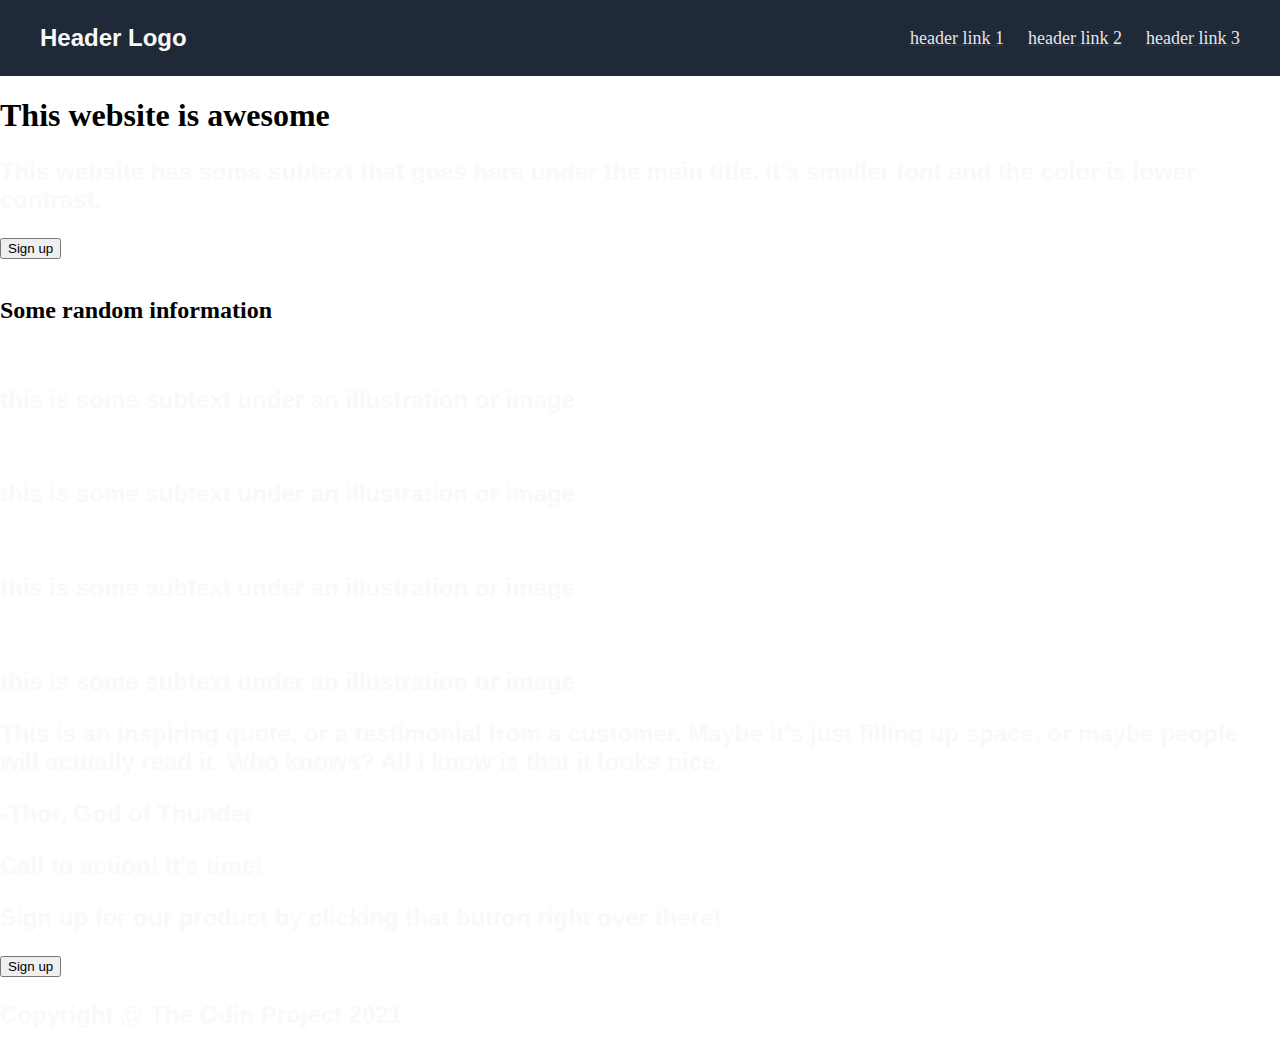
==== landing-page-project/landing-page/index.html @ 6b864e59 "Add CSS to header" ====
<!DOCTYPE html>
<html lang="en">

<head>
    <meta charset="UTF-8">
    <meta name="viewport" content="width=device-width, initial-scale=1.0">
    <link rel="stylesheet" href="styles.css">
    <title>Landing Page</title>
</head>

<body>
    <header>
        <div class="header-container">
            <p>Header Logo</p>
            <ul>
                <a href=""><li>header link 1</li></a>
                <a href=""><li>header link 2</li></a>
                <a href=""><li>header link 3</li></a>
            </ul>
        </div>
    </header>
    
    <!-- Hero -->

    <div class="hero-container">
        <div class="hero">
            <h1>This website is awesome</h1>
            <p>This website has some subtext that goes here under the main title. It's smaller font and the color is
                lower contrast.</p>
            <a><button>Sign up</button></a>
        </div>
        <img src="" alt="">
    </div>

    <!-- Main -->

    <div class="main-container">
        <h2>Some random information</h2>
        <div class="card-container">
            <div class="card">
                <img src="" alt="">
                <p>this is some subtext under an illustration or image</p>
            </div>
            <div class="card">
                <img src="" alt="">
                <p>this is some subtext under an illustration or image</p>
            </div>
            <div class="card">
                <img src="" alt="">
                <p>this is some subtext under an illustration or image</p>
            </div>
            <div class="card">
                <img src="" alt="">
                <p>this is some subtext under an illustration or image</p>
            </div>
        </div>
    </div>

    <!-- Testimonial -->

    <div class="testimonial">
        <p>This is an inspiring quote, or a testimonial from a customer. Maybe it's just filling up space, or maybe
            people will actually read it. Who knows? All I know is that it looks nice.</p>
        <p>-Thor, God of Thunder</p>
    </div>

    <!-- Call to action -->

    <div class="CTA">
        <div class="CTA-container">
            <div class="CTA-text">
                <p>Call to action! It's time!</p>
                <p>Sign up for our product by clicking that button right over there!</p>
            </div>
            <a href="#"><button>Sign up</button></a>
        </div>
    </div>

    <!-- Footer -->

    <div class="footer">
        <p>Copyright @ The Odin Project 2021</p>
    </div>





</body>

</html>
---- landing-page-project/landing-page/styles.css ----
/* Header */

body { 
    margin: 0;
    padding: 0;
}

header {
    background-color: #1F2937;
}

.header-container {
    max-width: 1200px;
    margin: 0 auto;
    display: flex;
    justify-content: space-between;
}

p {
    color: #F9FAF8;
    font-family: Arial, Helvetica, sans-serif;
    font-size: 24px;
    font-weight: bold;
}

ul {
    display: flex;
    gap: 24px;
    align-items: center;
}

li {
    color: #E5E7EB;
    font-size: 18px;
    list-style: none;
}
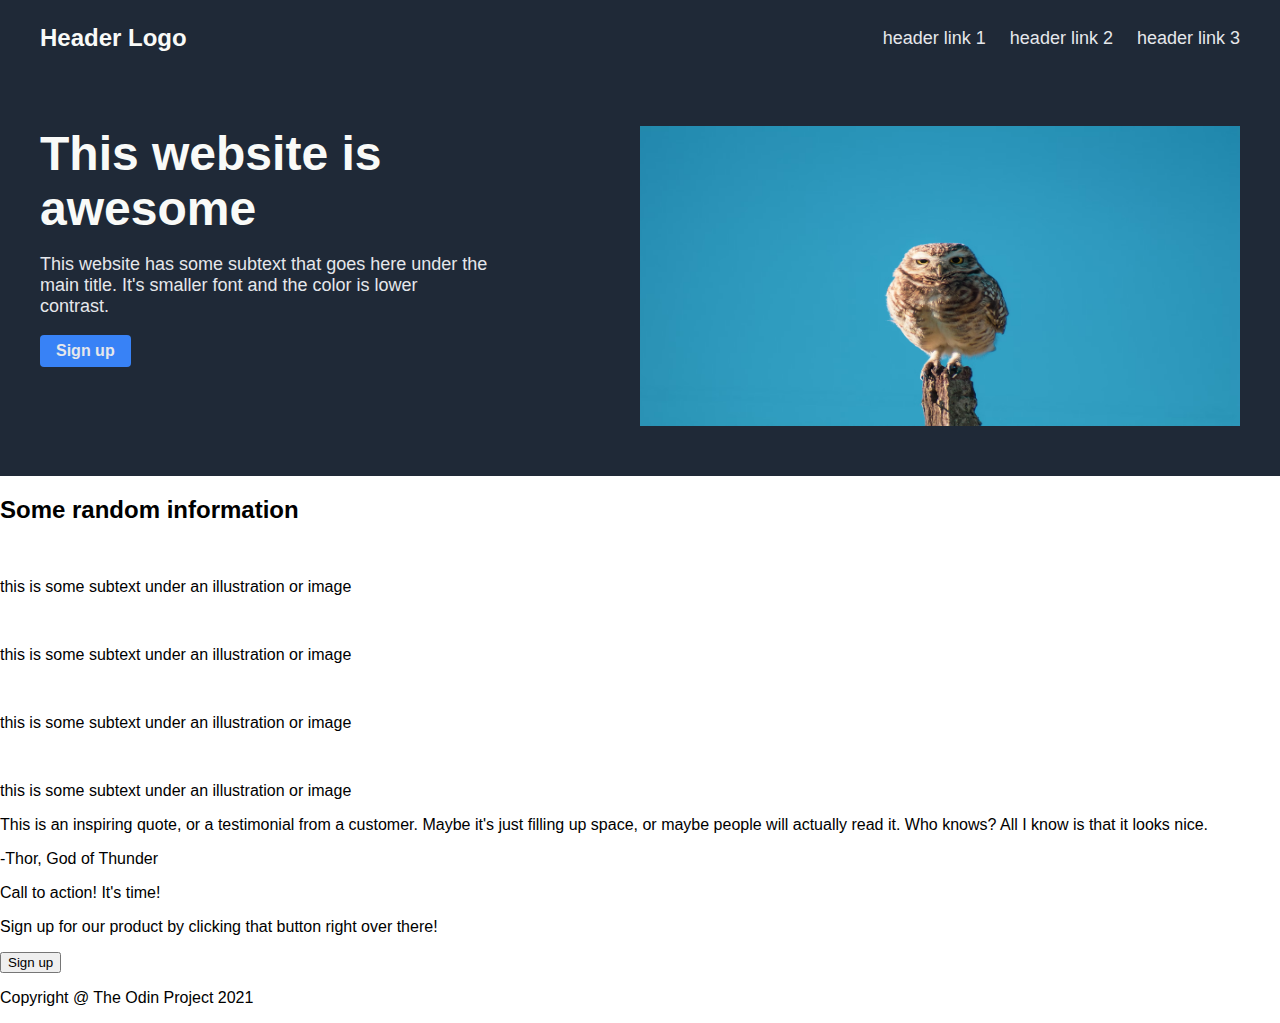
==== commit b832d38c: "Add CSS to Hero" ====
--- a/landing-page-project/landing-page/index.html
+++ b/landing-page-project/landing-page/index.html
@@ -11,25 +11,34 @@
 <body>
     <header>
         <div class="header-container">
-            <p>Header Logo</p>
+            <p class="logo">Header Logo</p>
             <ul>
-                <a href=""><li>header link 1</li></a>
-                <a href=""><li>header link 2</li></a>
-                <a href=""><li>header link 3</li></a>
+                <a href="">
+                    <li>header link 1</li>
+                </a>
+                <a href="">
+                    <li>header link 2</li>
+                </a>
+                <a href="">
+                    <li>header link 3</li>
+                </a>
             </ul>
         </div>
     </header>
-    
+
     <!-- Hero -->
 
-    <div class="hero-container">
-        <div class="hero">
-            <h1>This website is awesome</h1>
-            <p>This website has some subtext that goes here under the main title. It's smaller font and the color is
-                lower contrast.</p>
-            <a><button>Sign up</button></a>
+    <div class="hero">
+        <div class="hero-container">
+            <div class="hero-content">
+                <h1>This website is awesome</h1>
+                <p class="hero-secondary-text">This website has some subtext that goes here under the main title. It's
+                    smaller font and the color is
+                    lower contrast.</p>
+                <a><span class="button">Sign up</span></a>
+            </div>
+            <img class="hero-img" src="img/owl.avif" alt="owl">
         </div>
-        <img src="" alt="">
     </div>
 
     <!-- Main -->
--- a/landing-page-project/landing-page/styles.css
+++ b/landing-page-project/landing-page/styles.css
@@ -3,6 +3,7 @@
 body { 
     margin: 0;
     padding: 0;
+    font-family: Arial, Helvetica, sans-serif;
 }
 
 header {
@@ -16,9 +17,8 @@
     justify-content: space-between;
 }
 
-p {
+.logo {
     color: #F9FAF8;
-    font-family: Arial, Helvetica, sans-serif;
     font-size: 24px;
     font-weight: bold;
 }
@@ -29,8 +29,59 @@
     align-items: center;
 }
 
+a {
+    text-decoration: none;
+}
+
 li {
     color: #E5E7EB;
     font-size: 18px;
     list-style: none;
+}
+
+/* Hero */
+
+.hero {
+    background-color: #1F2937;    
+}
+
+.hero-container {
+    max-width: 1200px;
+    margin: 0 auto;
+    padding: 50px 0;
+    display: flex;
+    justify-content: space-between;
+    height: 300px;
+}
+
+.hero-content {
+    display: flex;
+    flex-direction: column;
+    max-width: 450px;
+    margin-right: auto;
+}
+
+h1 {
+    font-size: 48px;
+    font-weight: bolder;
+    color: #F9FAF8;
+    margin: 0;
+}
+
+.hero-secondary-text {
+    font-size: 18px;
+    color: #E5E7EB;
+}
+
+.button {
+    display: inline-block;
+    color: #E5E7EB;
+    font-weight: 700;
+    background-color: #3882F6;
+    padding: 7px 16px;
+    border-radius: 4px;
+}
+
+.hero-img {
+    width: 600px;
 }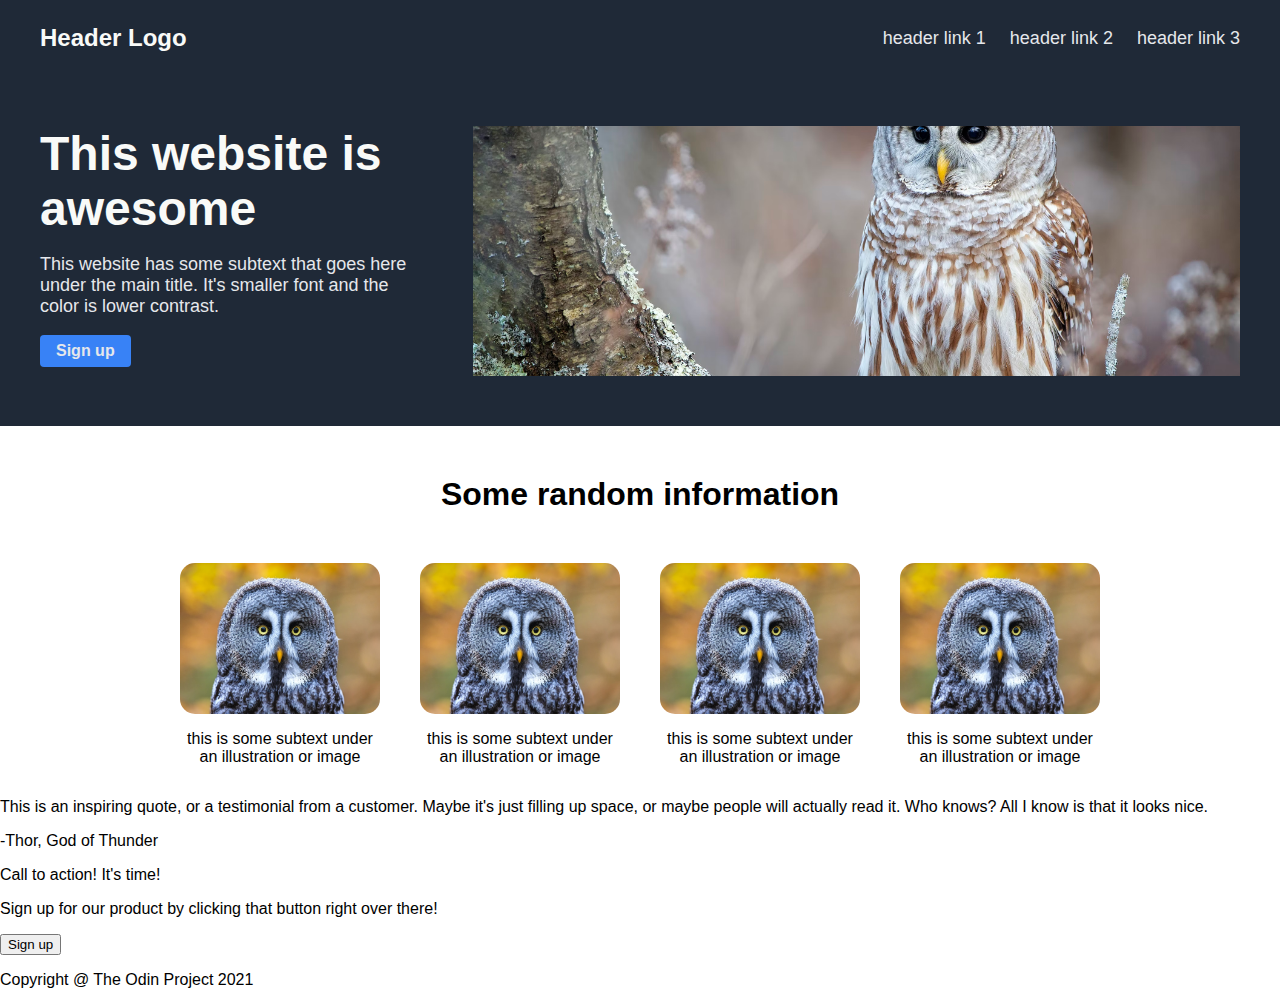
==== commit ee86827a: "Complete CTA-Main section" ====
--- a/landing-page-project/landing-page/index.html
+++ b/landing-page-project/landing-page/index.html
@@ -41,26 +41,26 @@
         </div>
     </div>
 
-    <!-- Main -->
+    <!-- CTA-Main -->
 
     <div class="main-container">
         <h2>Some random information</h2>
         <div class="card-container">
             <div class="card">
-                <img src="" alt="">
-                <p>this is some subtext under an illustration or image</p>
+                <img class="card-img" src="./img/owl.jpg" alt="owl">
+                <p class="card-text">this is some subtext under an illustration or image</p>
             </div>
             <div class="card">
-                <img src="" alt="">
-                <p>this is some subtext under an illustration or image</p>
+                <img class="card-img" src="./img/owl.jpg" alt="owl">
+                <p class="card-text">this is some subtext under an illustration or image</p>
             </div>
             <div class="card">
-                <img src="" alt="">
-                <p>this is some subtext under an illustration or image</p>
+                <img class="card-img" src="./img/owl.jpg" alt="owl">
+                <p class="card-text">this is some subtext under an illustration or image</p>
             </div>
             <div class="card">
-                <img src="" alt="">
-                <p>this is some subtext under an illustration or image</p>
+                <img class="card-img" src="./img/owl.jpg" alt="owl">
+                <p class="card-text">this is some subtext under an illustration or image</p>
             </div>
         </div>
     </div>
--- a/landing-page-project/landing-page/styles.css
+++ b/landing-page-project/landing-page/styles.css
@@ -50,15 +50,15 @@
     margin: 0 auto;
     padding: 50px 0;
     display: flex;
+    gap: 50px;
     justify-content: space-between;
-    height: 300px;
+    height: 250px;
 }
 
 .hero-content {
+    flex: 1;
     display: flex;
     flex-direction: column;
-    max-width: 450px;
-    margin-right: auto;
 }
 
 h1 {
@@ -83,5 +83,41 @@
 }
 
 .hero-img {
-    width: 600px;
-}+    flex: 2;
+    object-fit: cover;
+}
+
+/* CTA-Main */
+
+.main-container {
+
+}
+
+h2 {
+    font-size: 32px;
+    text-align: center;
+    margin: 50px 0;
+}
+
+.card-container {
+    display: flex;
+    flex-wrap: wrap;
+    gap: 40px;
+    justify-content: center;
+}
+
+.card {
+    display: flex;
+    flex-direction: column;
+    max-width: 200px;
+}
+
+.card-img {
+    border-radius: 15px;
+    max-width: 200px;
+    max-height: 200px;
+}
+
+.card-text{
+    text-align: center;
+}
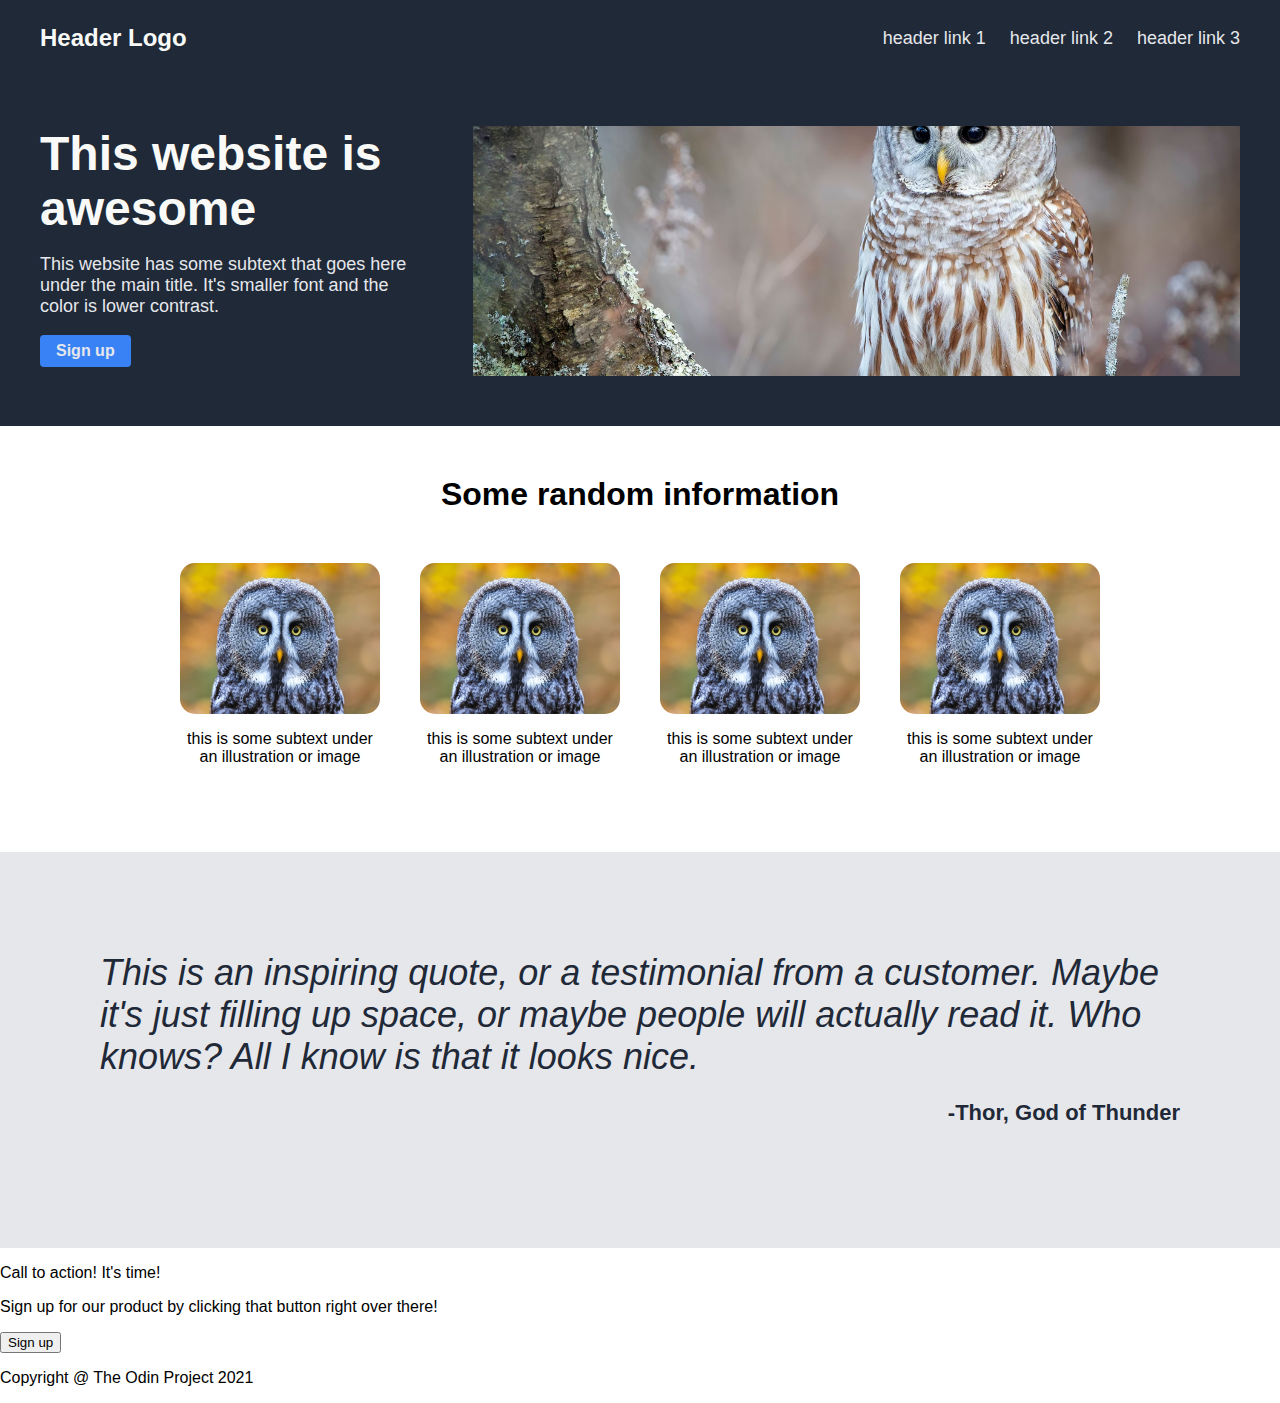
==== commit 377a5e71: "Add testimonial section, adjust CTA section" ====
--- a/landing-page-project/landing-page/index.html
+++ b/landing-page-project/landing-page/index.html
@@ -41,7 +41,7 @@
         </div>
     </div>
 
-    <!-- CTA-Main -->
+    <!-- Main -->
 
     <div class="main-container">
         <h2>Some random information</h2>
@@ -68,9 +68,12 @@
     <!-- Testimonial -->
 
     <div class="testimonial">
-        <p>This is an inspiring quote, or a testimonial from a customer. Maybe it's just filling up space, or maybe
-            people will actually read it. Who knows? All I know is that it looks nice.</p>
-        <p>-Thor, God of Thunder</p>
+        <div class="testimonial-container">
+            <p class="testimonial-text">This is an inspiring quote, or a testimonial from a customer. Maybe it's just
+                filling up space, or maybe
+                people will actually read it. Who knows? All I know is that it looks nice.</p>
+            <p class="testimonial-person">-Thor, God of Thunder</p>
+        </div>
     </div>
 
     <!-- Call to action -->
--- a/landing-page-project/landing-page/styles.css
+++ b/landing-page-project/landing-page/styles.css
@@ -87,11 +87,7 @@
     object-fit: cover;
 }
 
-/* CTA-Main */
-
-.main-container {
-
-}
+/* Main */
 
 h2 {
     font-size: 32px;
@@ -104,6 +100,7 @@
     flex-wrap: wrap;
     gap: 40px;
     justify-content: center;
+    margin-bottom: 70px;
 }
 
 .card {
@@ -121,3 +118,33 @@
 .card-text{
     text-align: center;
 }
+
+/* Testimonial */
+
+.testimonial {
+    color: #1F2937;
+    background-color: #E5E7EB;    
+    display: flex;
+    flex-direction: column;
+    align-items: center;
+    justify-content: center;
+}
+
+.testimonial-container {
+    max-width: 1200px;
+    padding: 100px;
+}
+
+.testimonial-text {
+    font-size: 36px;
+    font-style: italic;
+    margin: 0;
+}
+
+.testimonial-person {
+    font-weight: bold;
+    font-size: 22px;
+    text-align: end;
+}
+
+
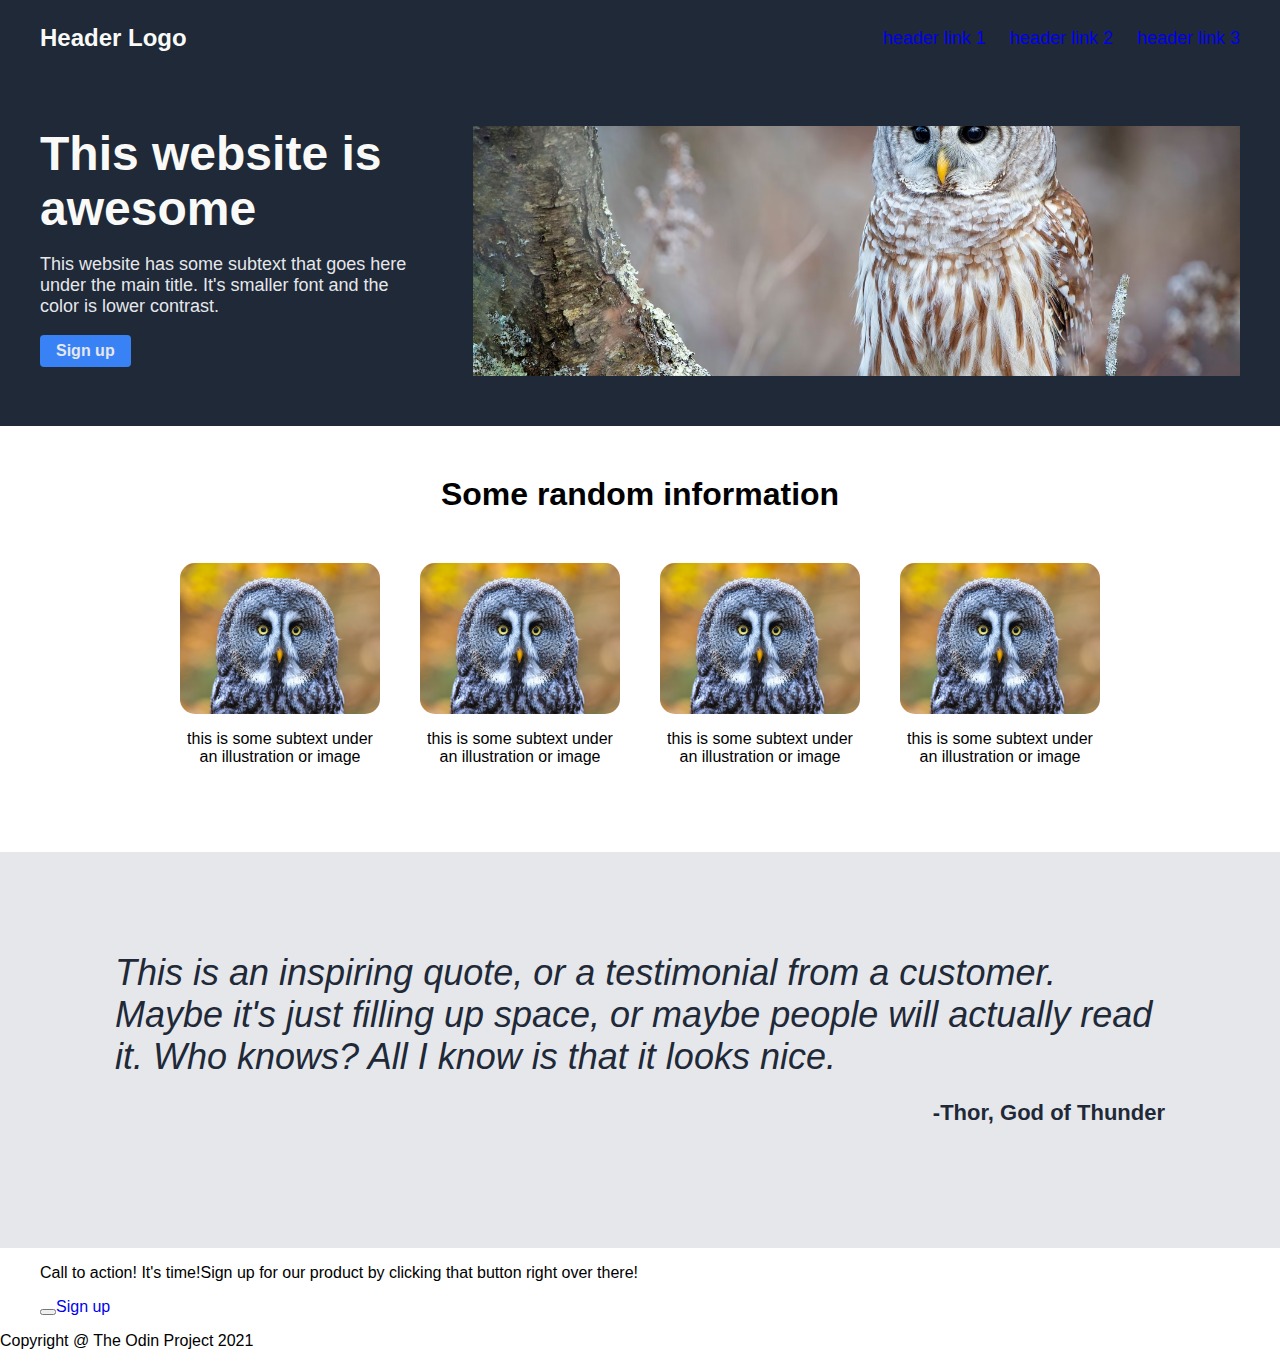
==== commit 4c33f40d: "Adjust HTML error, <a> to outside <li> elements" ====
--- a/landing-page-project/landing-page/index.html
+++ b/landing-page-project/landing-page/index.html
@@ -13,15 +13,9 @@
         <div class="header-container">
             <p class="logo">Header Logo</p>
             <ul>
-                <a href="">
-                    <li>header link 1</li>
-                </a>
-                <a href="">
-                    <li>header link 2</li>
-                </a>
-                <a href="">
-                    <li>header link 3</li>
-                </a>
+                <li><a href="#">header link 1</a></li>
+                <li><a href="#">header link 2</a></li>
+                <li><a href="#">header link 3</a></li>
             </ul>
         </div>
     </header>
@@ -80,11 +74,11 @@
 
     <div class="CTA">
         <div class="CTA-container">
-            <div class="CTA-text">
-                <p>Call to action! It's time!</p>
-                <p>Sign up for our product by clicking that button right over there!</p>
+            <div class="CTA-text-container">
+                <p class="CTA-bold">Call to action! It's time!</p>
+                <p class="CTA-text">Sign up for our product by clicking that button right over there!</p>
             </div>
-            <a href="#"><button>Sign up</button></a>
+            <button class="CTA-button"></button><a href="#">Sign up</a></button>
         </div>
     </div>
 
--- a/landing-page-project/landing-page/styles.css
+++ b/landing-page-project/landing-page/styles.css
@@ -131,8 +131,9 @@
 }
 
 .testimonial-container {
+    box-sizing: border-box;
     max-width: 1200px;
-    padding: 100px;
+    padding: 100px 75px;
 }
 
 .testimonial-text {
@@ -147,4 +148,14 @@
     text-align: end;
 }
 
+/* CTA */
 
+.CTA-container {
+    max-width: 1200px;
+    margin: 0 auto;
+}
+
+.CTA-text-container {
+    display: flex;
+
+}
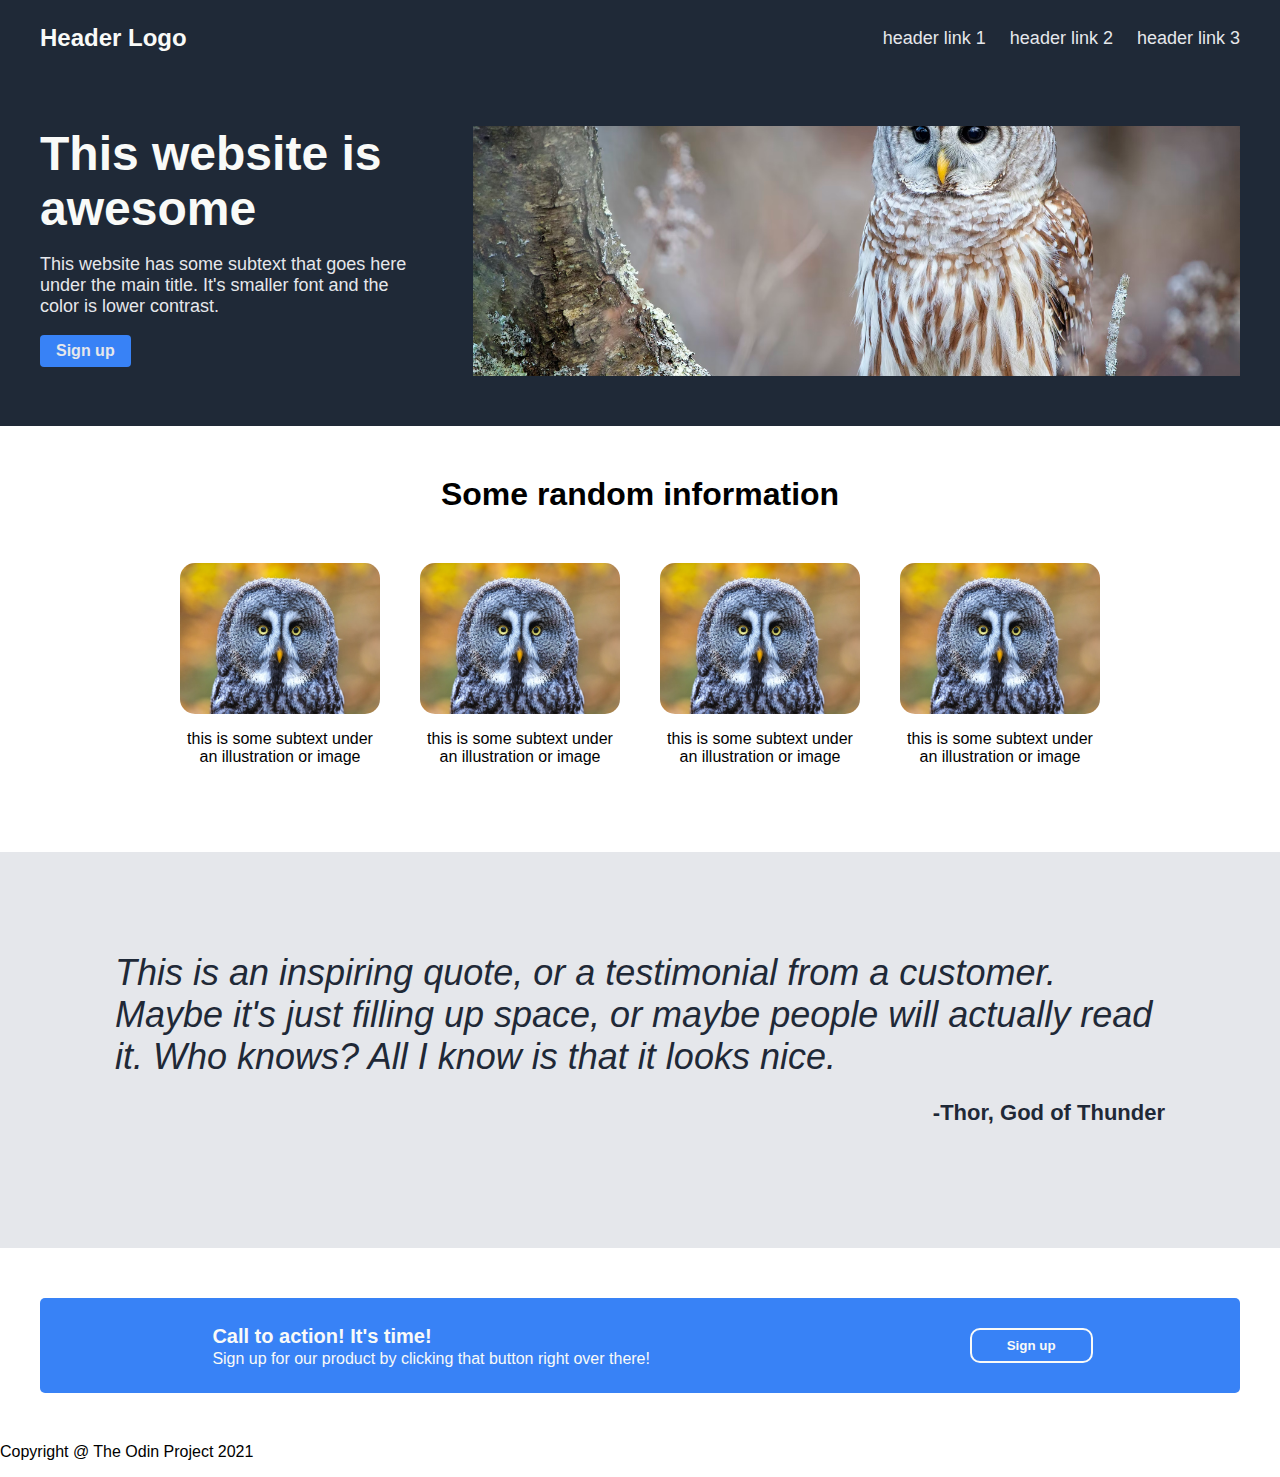
==== commit d3671fed: "Create CTA section" ====
--- a/landing-page-project/landing-page/index.html
+++ b/landing-page-project/landing-page/index.html
@@ -78,7 +78,7 @@
                 <p class="CTA-bold">Call to action! It's time!</p>
                 <p class="CTA-text">Sign up for our product by clicking that button right over there!</p>
             </div>
-            <button class="CTA-button"></button><a href="#">Sign up</a></button>
+            <button class="CTA-button"><a href="#">Sign up</a></button>
         </div>
     </div>
 
--- a/landing-page-project/landing-page/styles.css
+++ b/landing-page-project/landing-page/styles.css
@@ -27,14 +27,16 @@
     display: flex;
     gap: 24px;
     align-items: center;
+    padding: 0;
 }
 
 a {
+    color: #E5E7EB;
     text-decoration: none;
 }
 
 li {
-    color: #E5E7EB;
+    
     font-size: 18px;
     list-style: none;
 }
@@ -139,6 +141,7 @@
 .testimonial-text {
     font-size: 36px;
     font-style: italic;
+    font-weight: 100    ;
     margin: 0;
 }
 
@@ -151,11 +154,42 @@
 /* CTA */
 
 .CTA-container {
+    background-color: #3882F6;
     max-width: 1200px;
-    margin: 0 auto;
+    margin: 50px auto;
+    display: flex;
+    align-items: center;
+    justify-content: space-around;
+    border-radius: 5px; 
 }
 
 .CTA-text-container {
+    color:#F9FAF8;
     display: flex;
+    flex-direction: column;
+    padding: 25px 25px;
+   
+}
 
+.CTA-bold {
+    font-size: 20px;
+    font-weight: bold;
+    margin: 2px 0px;
 }
+
+.CTA-text {
+    margin: 0;
+}
+
+.CTA-button {
+    border: 2px solid #F9FAF8;
+    background-color: transparent;
+    border-radius: 10px;
+    padding: 8px 35px;
+}
+
+.CTA-button a {
+    font-weight: bold;
+    color: #F9FAF8;
+}
+
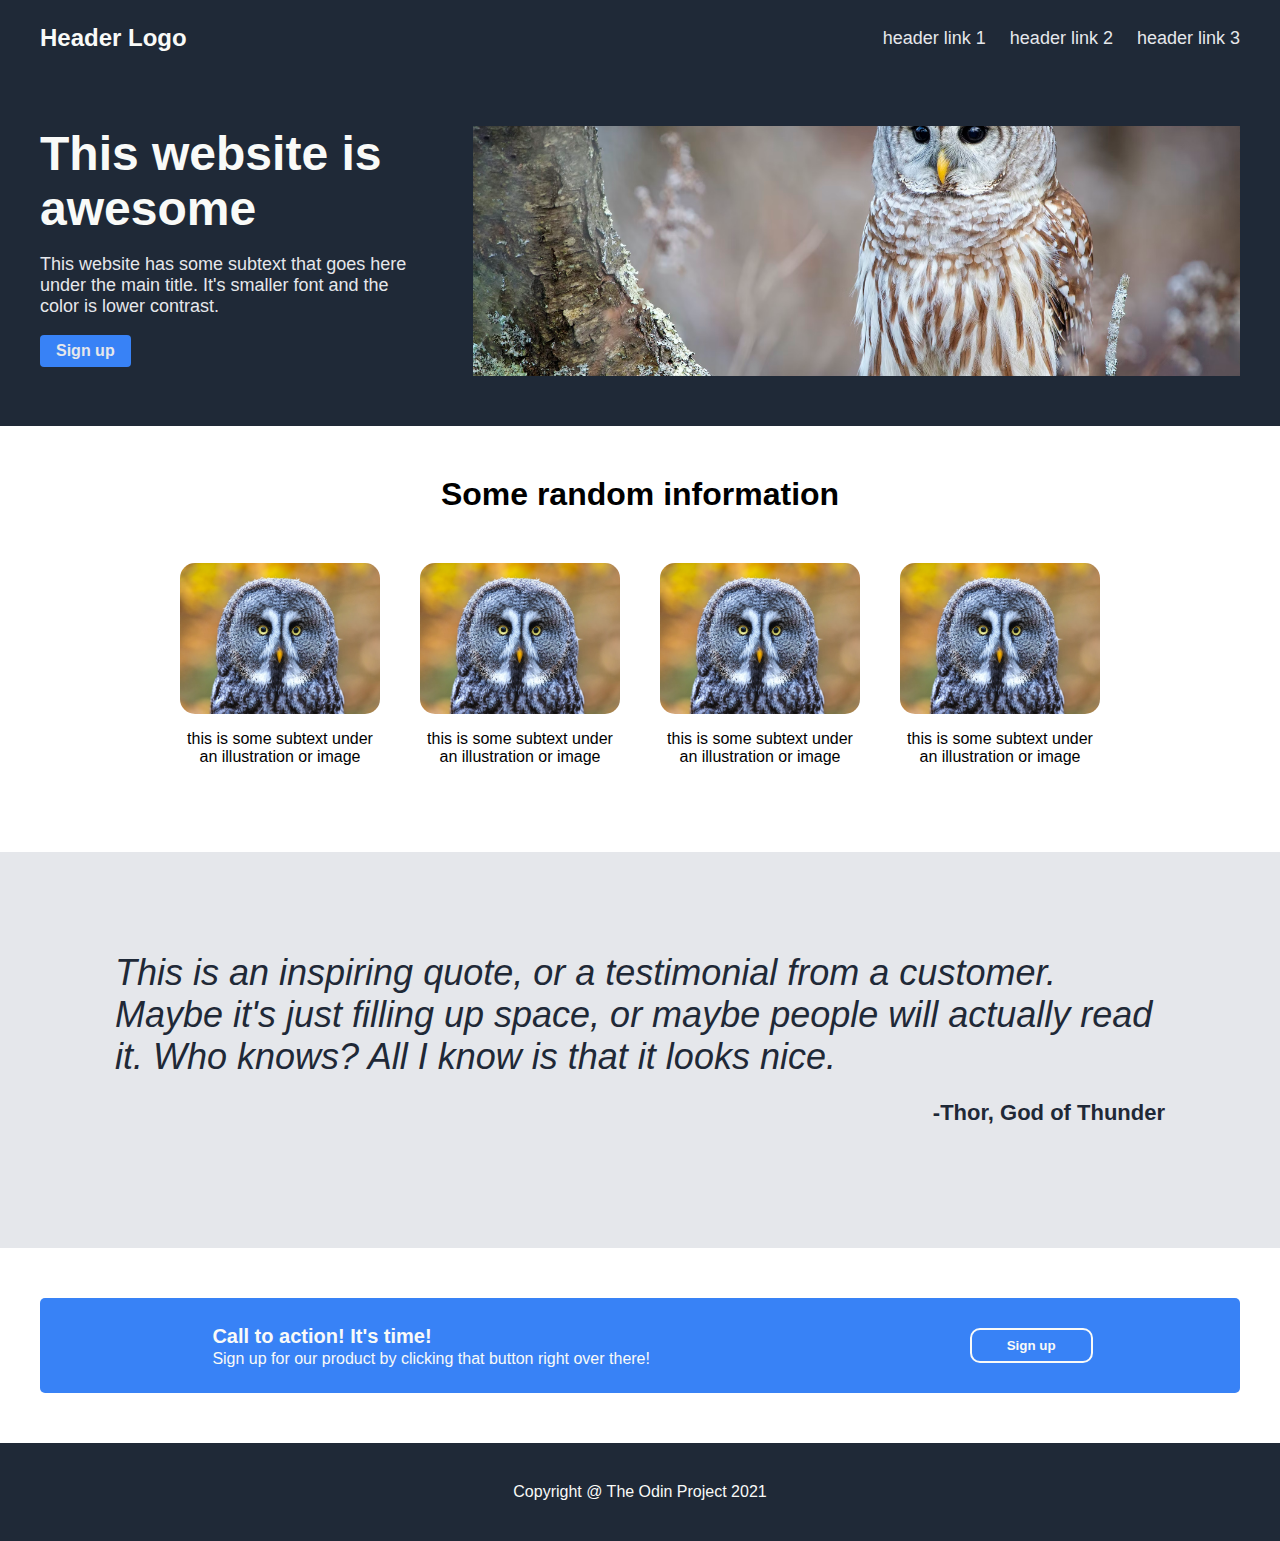
==== commit 1c9ec1bb: "Create footer" ====
--- a/landing-page-project/landing-page/index.html
+++ b/landing-page-project/landing-page/index.html
@@ -85,7 +85,7 @@
     <!-- Footer -->
 
     <div class="footer">
-        <p>Copyright @ The Odin Project 2021</p>
+        <p class="footer-text">Copyright @ The Odin Project 2021</p>
     </div>
 
 
--- a/landing-page-project/landing-page/styles.css
+++ b/landing-page-project/landing-page/styles.css
@@ -193,3 +193,15 @@
     color: #F9FAF8;
 }
 
+/* Footer */
+
+.footer {
+    background-color: #1F2937;
+}
+
+.footer-text {
+    color: #F9FAF8;
+    padding: 40px 0px;
+    margin: 0 auto;
+    text-align: center;
+}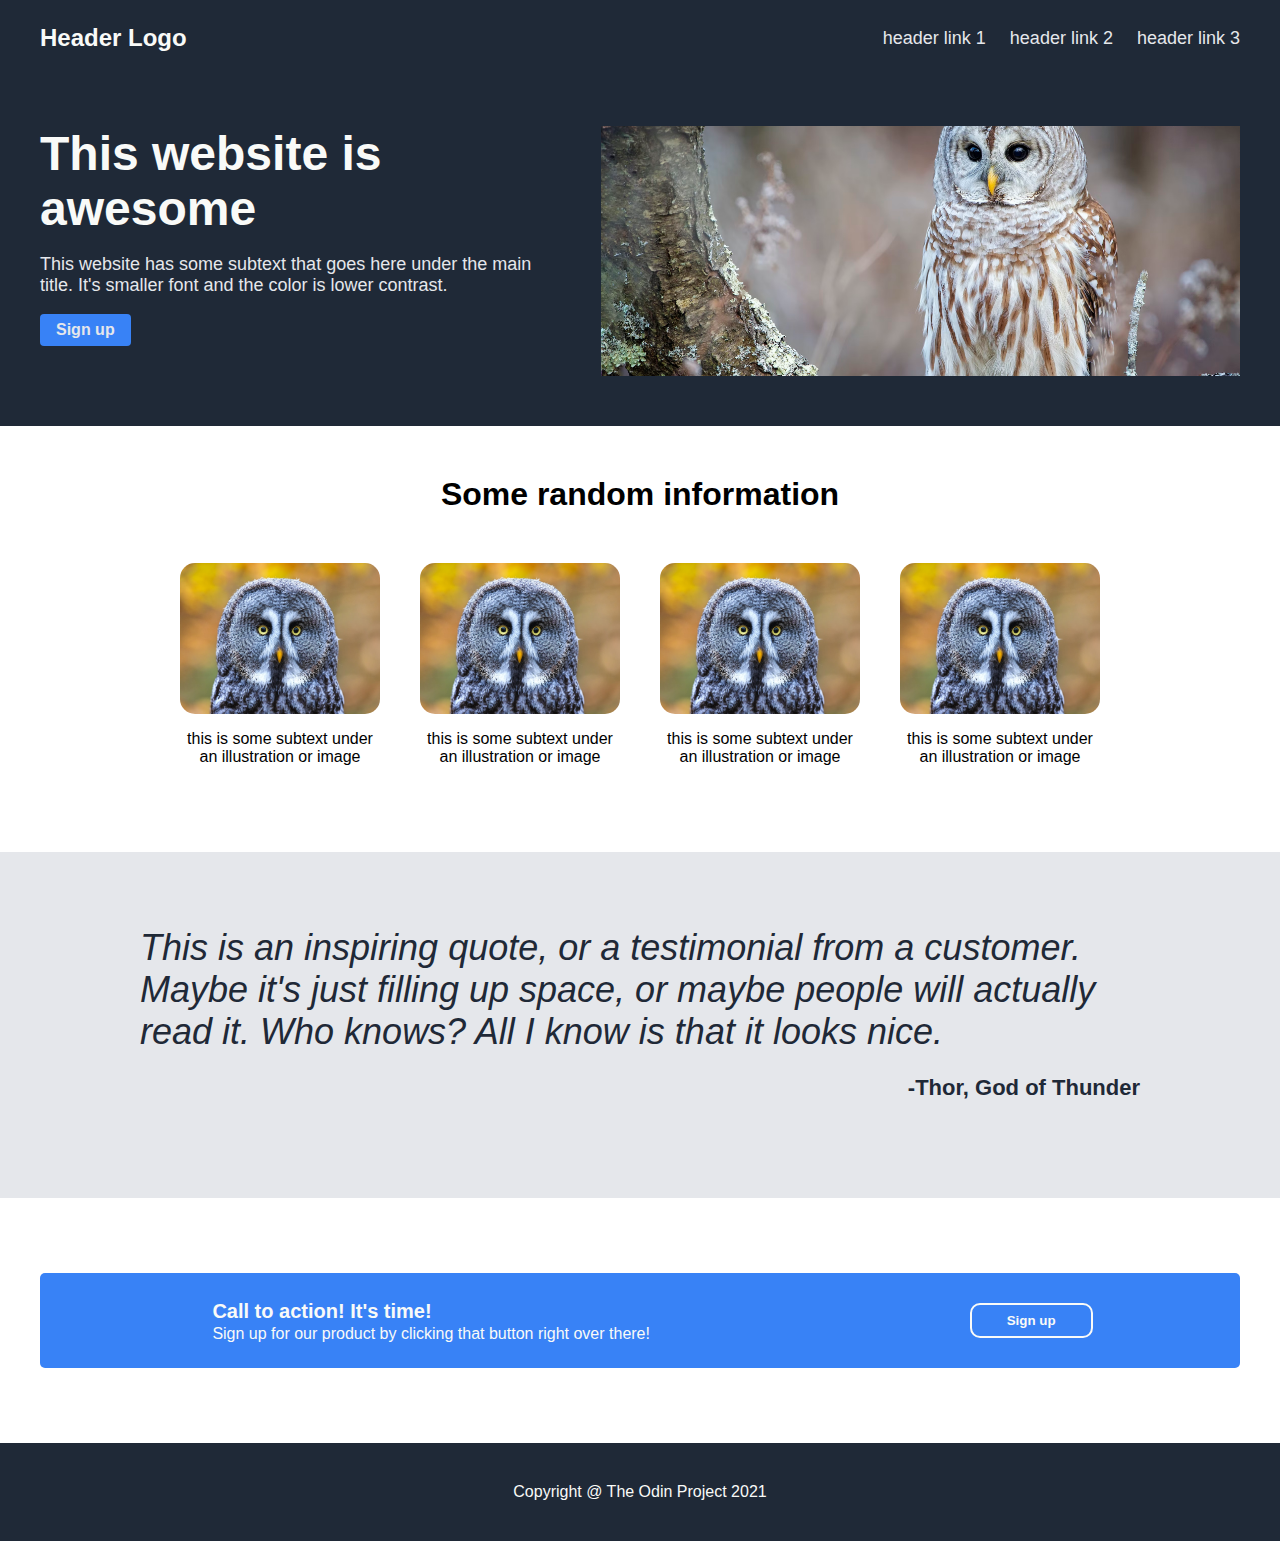
==== commit bb372571: "Fix hero button" ====
--- a/landing-page-project/landing-page/index.html
+++ b/landing-page-project/landing-page/index.html
@@ -29,7 +29,7 @@
                 <p class="hero-secondary-text">This website has some subtext that goes here under the main title. It's
                     smaller font and the color is
                     lower contrast.</p>
-                <a><span class="button">Sign up</span></a>
+                <span class="button"><a href="#">Sign up</a></span>
             </div>
             <img class="hero-img" src="img/owl.avif" alt="owl">
         </div>
--- a/landing-page-project/landing-page/styles.css
+++ b/landing-page-project/landing-page/styles.css
@@ -76,7 +76,7 @@
 }
 
 .button {
-    display: inline-block;
+    width: fit-content;
     color: #E5E7EB;
     font-weight: 700;
     background-color: #3882F6;
@@ -85,7 +85,7 @@
 }
 
 .hero-img {
-    flex: 2;
+    flex: 1.25;
     object-fit: cover;
 }
 
@@ -135,13 +135,12 @@
 .testimonial-container {
     box-sizing: border-box;
     max-width: 1200px;
-    padding: 100px 75px;
+    padding: 75px 100px;
 }
 
 .testimonial-text {
     font-size: 36px;
     font-style: italic;
-    font-weight: 100    ;
     margin: 0;
 }
 
@@ -156,7 +155,7 @@
 .CTA-container {
     background-color: #3882F6;
     max-width: 1200px;
-    margin: 50px auto;
+    margin: 75px auto;
     display: flex;
     align-items: center;
     justify-content: space-around;
